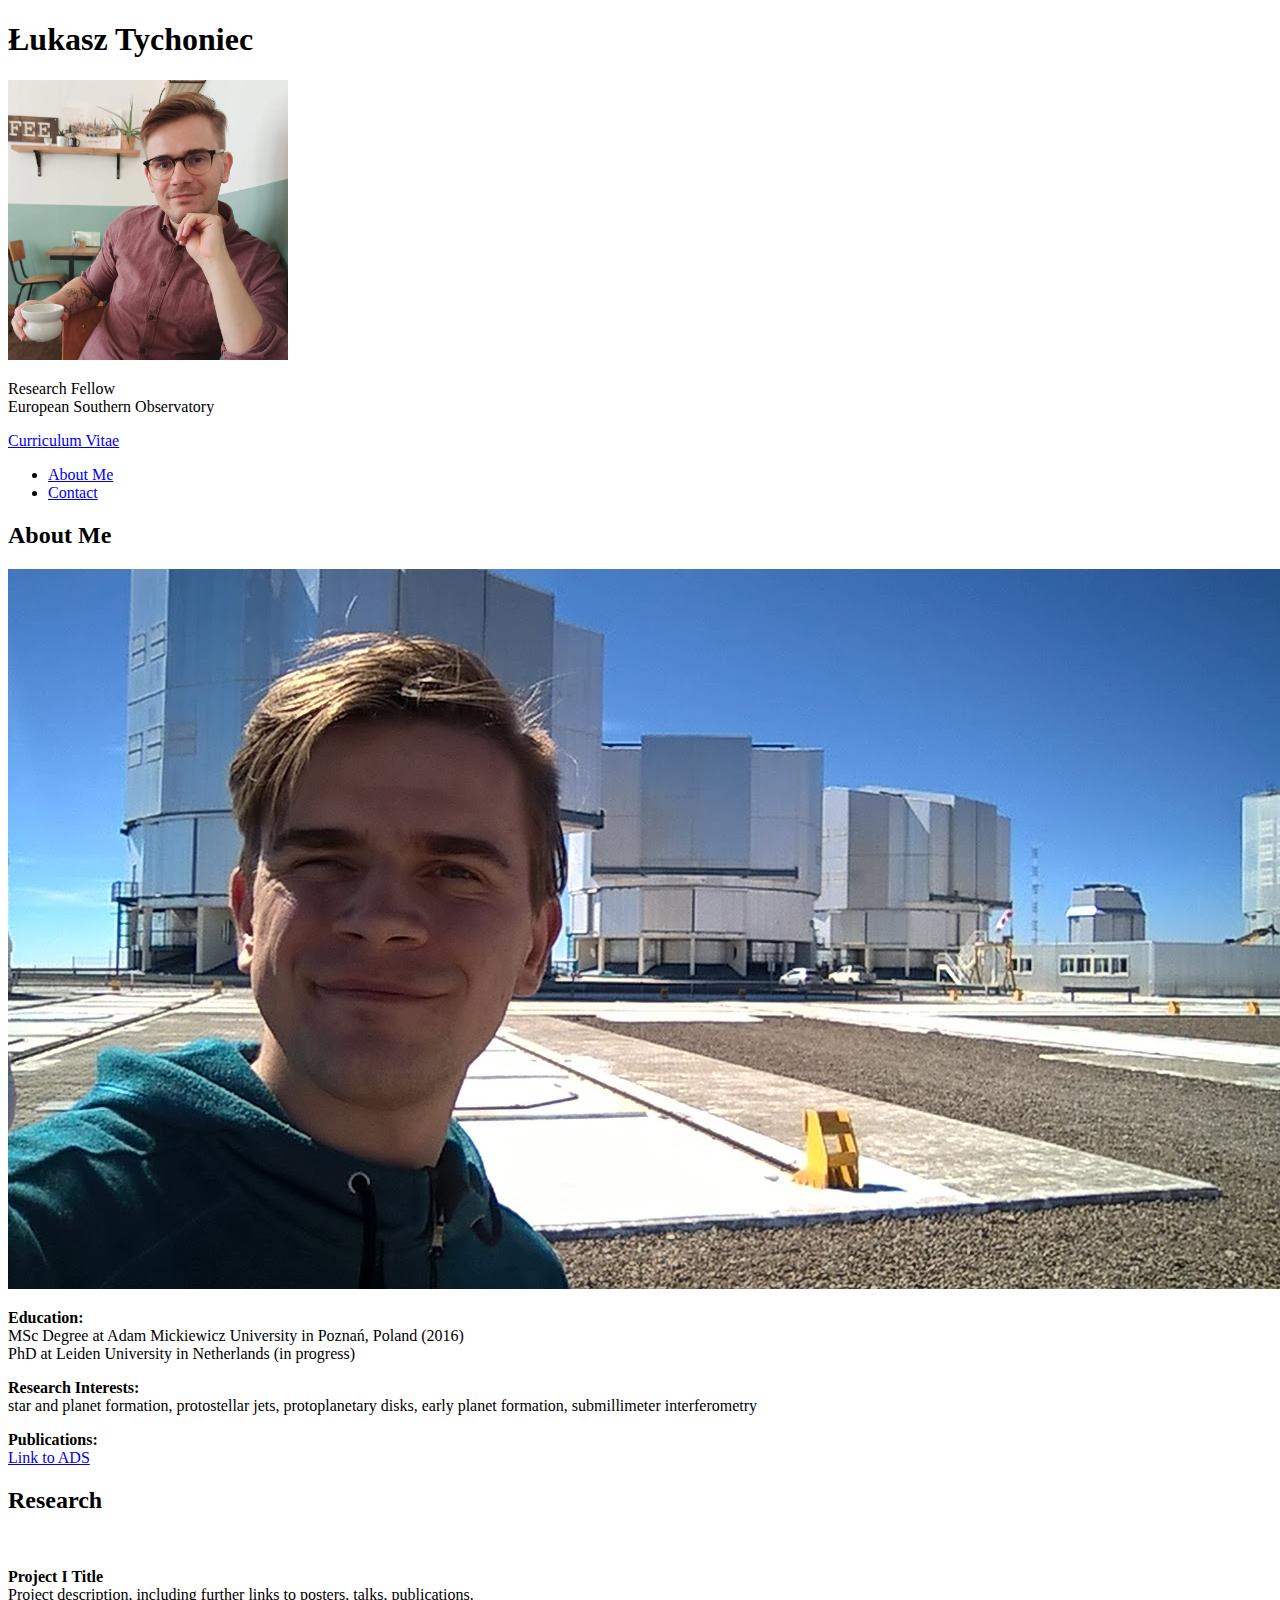
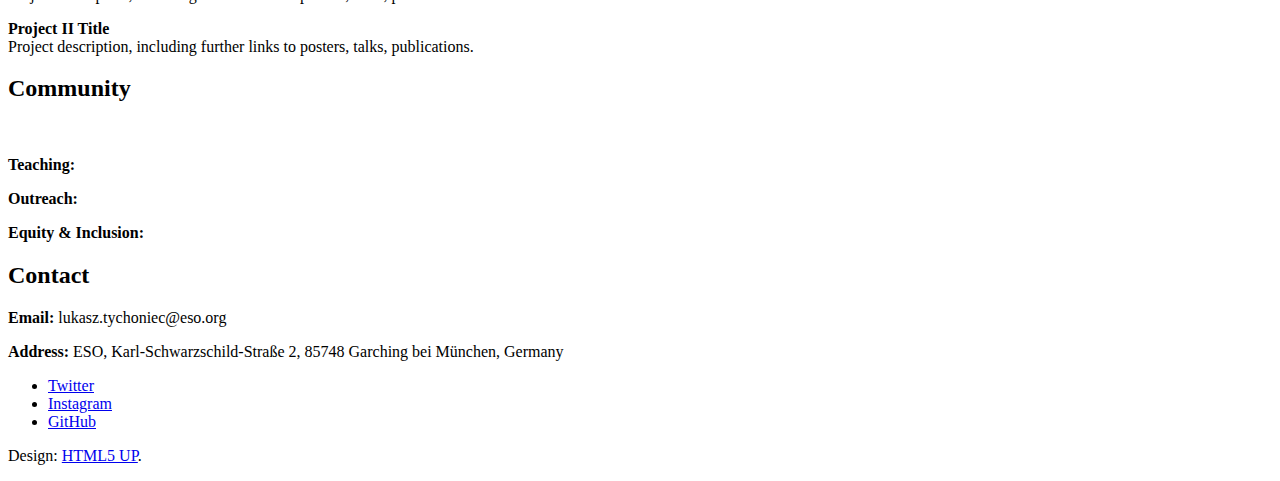
==== index.html @ c6b275c3 "Update index.html" ====
<!DOCTYPE HTML>
<!--
	Dimension by HTML5 UP
	html5up.net | @ajlkn
	Free for personal and commercial use under the CCA 3.0 license (html5up.net/license)
-->
<html>
	<!-- 	This is the "Head" of the HTML document.
		It contains information that isn't displayed on the actual page, but is useful
		for the web browser when loading the page	
	-->
	<head>
		<!-- This is the title of the page. It is the text that appears inside this pages tab in your web browser -->
		<title>Lukasz Tychoniec</title>
		<meta charset="utf-8" />
		<meta name="viewport" content="width=device-width, initial-scale=1, user-scalable=no" />
		<!-- 	This links to this page's CSS, which is contained in the folder assets/css and the file main.css.
			 If you want to edit the styling of this page, you should edit the file assets/css/main.css
			 If you have a new CSS file you'd like to add with custom styling, you should link to it here using:
			 <link rel="stylesheet" href="assets/css/my-new-css-file.css"/> 
		-->
		<link rel="stylesheet" href="assets/css/main.css" />
		<!-- 	In the case that the user's browser does not support JavaScript (unlikely, but possible), the page
			will load a separate set of CSS stylings from the file assets/css/noscript.css
			Any HTML contained inside <noscript></noscript> tags will be loaded in the event that JavaScript is not
			available. 
		-->
		<noscript><link rel="stylesheet" href="assets/css/noscript.css" /></noscript>
	</head>
	<!-- The body is the location where your site's content will go -->
	<body class="is-preload">

			<!-- This "div" wraps around all of our content and just changes how things are layed out -->
			<div id="wrapper">

					<!-- This is where the content that appears on page load exists -->
					<header id="header">
						<!-- This is the main content of the front page -->
						<div class="content">
							<div class="inner">
								<!-- Here is a heading where you can put your name -->
								<h1>
									Łukasz Tychoniec
								</h1>
								<!-- 	Here is an image where you can put a picture of you. 
									You can change the width and height attributes below to change how large
									your image is.

									Try adding "border-radius: 50%;" to the style attribute.
								-->
								<img src="images/photo2.jpeg" style="width:280px; height:280px; object-fit: cover;">
								<!-- 	Here is a paragraph where you can put your position and institution, or
									a short line about yourself.
								-->
								<p>
									Research Fellow <br> European Southern Observatory 
								</p>
								<!-- Here is a paragraph where you can put a link to your CV -->
								<p>
									<!-- Note you will want to change where this points to! -->
									<a href="cv_2020.pdf" target="_blank">Curriculum Vitae</a>
								</p>
							</div>
						</div>
						<!-- This is the navigation menu -->
						<nav>
							<!-- This element makes an "Unordered List" -->
							<ul>
								<!-- This is a "List Item" -->
								<li>
									<!-- 	Note that this links to #about, which will move the page to wherever
										the element with the id "about" exists.
									-->
									<a href="#about">About Me</a>
								</li>
								<!-- <li>
									<a href="#research">Research</a> 
								</li>
								<li>
									<a href="#community">Community</a>
								</li> -->
								<li>
									<a href="#contact">Contact</a>
								</li>
								<!-- 	You can add another button to your navigation menu by adding
									another List Item with a link inside of it.
								-->
								<!-- <li>
									<a href="images/Astronomy.jpg">My CV</a>
								</li> -->
							</ul>
						</nav>
					</header>

					<!-- These are the "cards" that appear when you click the buttons on the main page -->
					<div id="main">
						<!-- 	Here is the "About Me" card. Note it has the id "about", which the previous 
							button links to.
						-->
						<article id="about">
							<h2 class="major">About Me</h2>
							<!-- Here is an image that you can customize for this page -->
							<span class="image main">
								<img src="images/lukasz_2.jpg" alt=""/>
							</span>
							<!-- Here are three paragraphs where you can fill out information about yourself -->
							<p>
								<!-- Items contained in <b> tags are bolded! -->
								<b>Education:</b> <br>
								MSc Degree at Adam Mickiewicz University in Poznań, Poland (2016) <br>
								PhD at Leiden University in Netherlands (in progress)
								
								
							</p>
							<p>
								<b>Research Interests:  </b> <br> star and planet formation, protostellar jets, protoplanetary 
								disks, early planet formation, submillimeter interferometry
							</p>
							<p>
								<b>Publications:</b> <br>
								<a href="https://ui.adsabs.harvard.edu/search/q=author%3A%22Tychoniec%22&sort=date%20desc%2C%20bibcode%20desc&p_=0"> Link to ADS</a>
							</p>
						</article>

						<!-- Here is the "Research" card. -->
						<article id="research">
							<h2 class="major">Research</h2>
							<span class="image main">
								<img src="images/pic02.jpg" alt=""/>
							</span>
							<p>
								<!-- 	A <br> tag puts in a break so that the text that follows it displays on
									the next line.
								-->
								<b>Project I Title</b><br>Project description, including further links to posters, talks, publications.
							</p>
							<p>
								<b>Project II Title</b><br>Project description, including further links to posters, talks, publications.
							</p>
						</article>

						<!-- Here is the "Community" card. -->
						<article id="community">
							<h2 class="major">Community</h2>
							<span class="image main">
								<img src="images/pic03.jpg" alt=""/>
							</span>
							<p>
								<b>Teaching:</b>
							</p>
							<p>
								<b>Outreach:</b>
							</p>
							<p>
								<b>Equity & Inclusion:</b>
							</p>
						</article>

						<!-- Here is a the "Contact" card. -->
						<article id="contact">
							<h2 class="major">Contact</h2>
							<p> 
								<b>Email: </b>  lukasz.tychoniec@eso.org
							</p>
							<p> 
								<b>Address: </b> ESO, Karl-Schwarzschild-Straße 2, 85748 Garching bei München, Germany
							</p>

							<!-- 	Here are the fancy icons that link to your social media.
								These icons are rendered using Font Awesome fonts, and you can find more icons
								here: https://fontawesome.com/icons
							-->
							<ul class="icons">
								<!-- The Twitter icon -->
								<li>
									<!-- 	Note that you need to change the link to point to your page.
										Replace "#" with your Twitter profile page.
									-->
									<a href="https://twitter.com/ltychoniec" class="icon fa-twitter">
										<span class="label">Twitter</span>
									</a>
								</li>
								<!-- The Facebook icon -->
								<!-- <li>
									<a href="#" class="icon fa-facebook">
										<span class="label">Facebook</span>
									</a>
								</li> -->
								<!-- The Instagram icon -->
								<li>
									<a href="https://www.instagram.com/kellerman25/" class="icon fa-instagram">
										<span class="label">Instagram</span>
									</a>
								</li>
								<!-- The GitHub icon -->
								<li>
									<a href="https://github.com/lukasztychoniec" class="icon fa-github">
										<span class="label">GitHub</span>
									</a>
								</li>
								<!-- 	We can add a new icon by searching on the Font Awesome website
									for the correct class name and inserting it as a new list item.

									We found "envelope" here: https://fontawesome.com/icons/envelope
								-->
								<!-- <li>
									<a href="#" class="icon fa-envelope">
										<span class="label">Email</span>
									</a>
								</li> -->
							</ul>
						</article>
					</div>

					<!-- This is the footer that appears at the bottom of the page -->
					<footer id="footer">
						<!-- 	You can change "Untitled" to your name to show everyone that
							this is your work.
						-->
						<p class="copyright"> Design: <a href="https://html5up.net">HTML5 UP</a>.</p>
					</footer>

			</div>

			<!--	This is the background image of the site.
				All configuration of the background is done with CSS.
				Look in the file assets/css/main.css and search for "#bg" to
				see how this element is styled. Look for comments pointing 
				to where you can set a new background image.
			-->
			<div id="bg"></div>

			<!-- Scripts -->
			<script src="assets/js/jquery.min.js"></script>
			<script src="assets/js/browser.min.js"></script>
			<script src="assets/js/breakpoints.min.js"></script>
			<script src="assets/js/util.js"></script>
			<script src="assets/js/main.js"></script>

	</body>
</html>
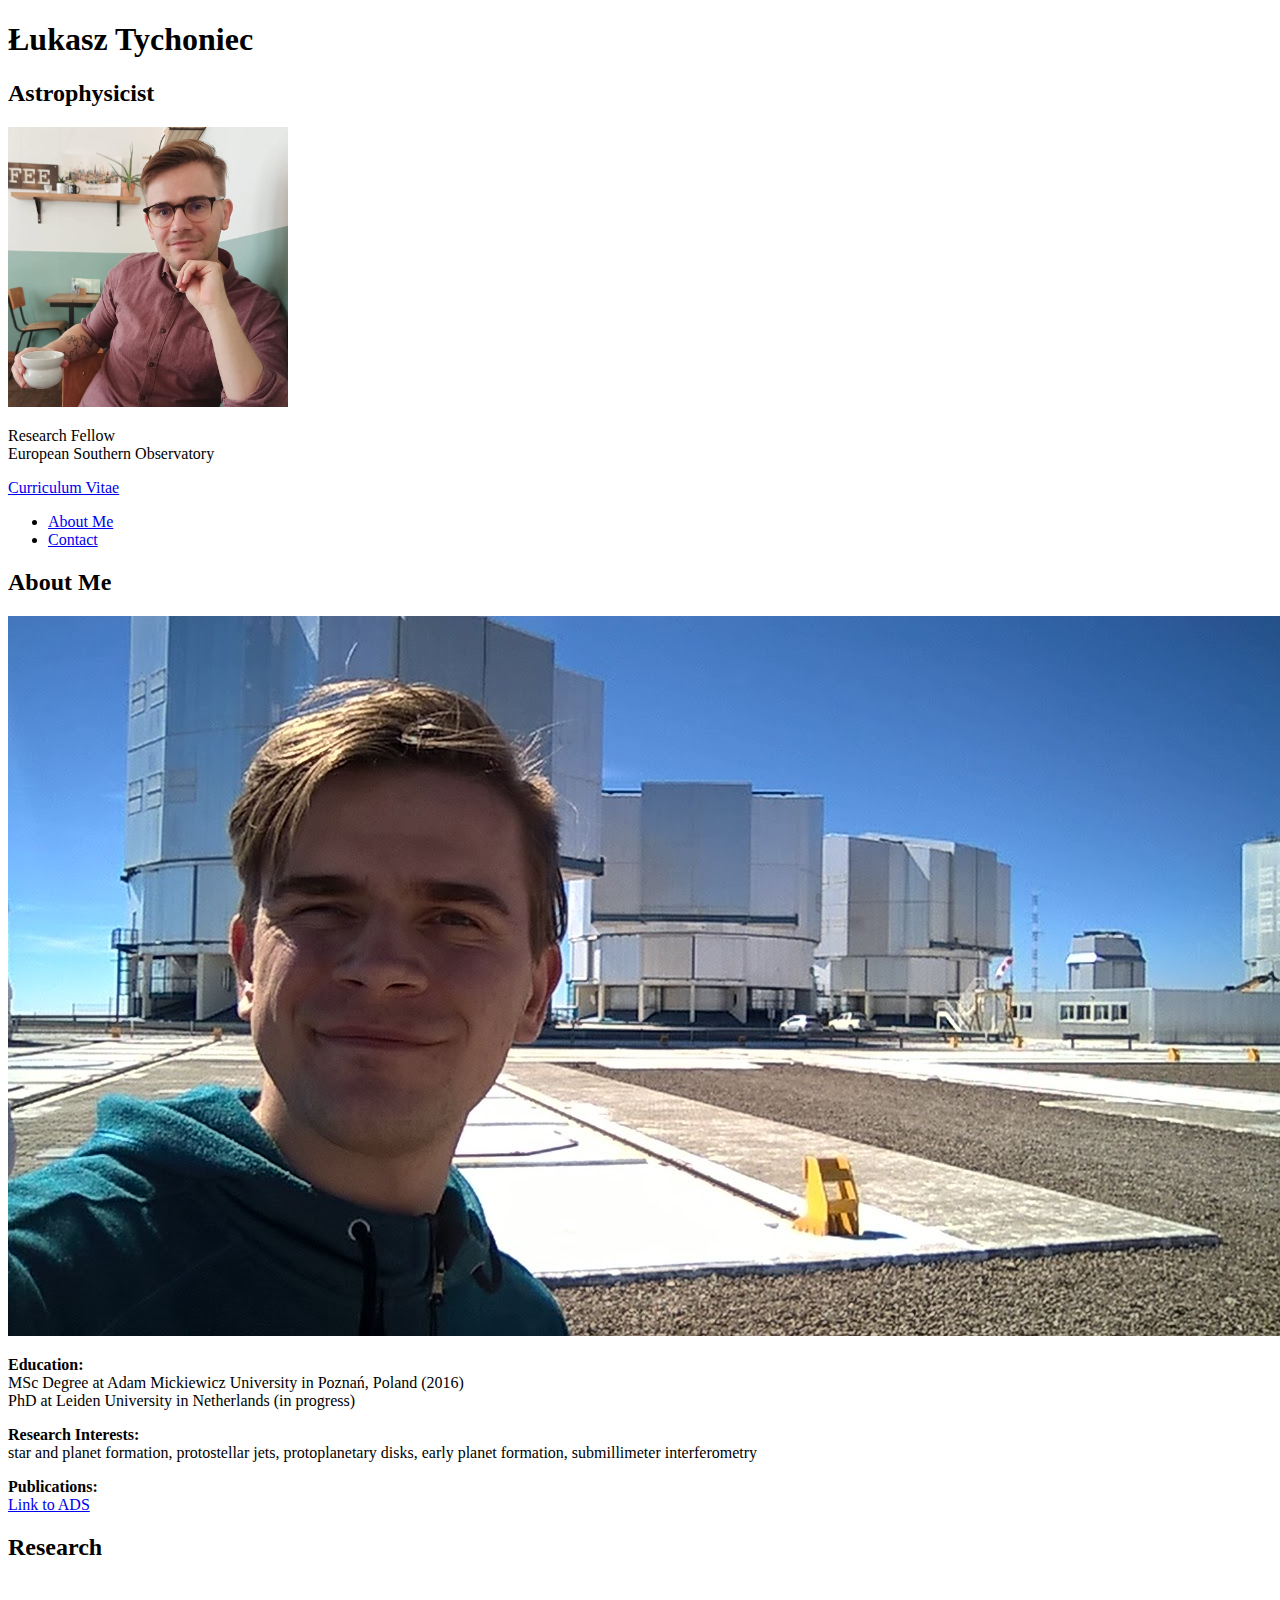
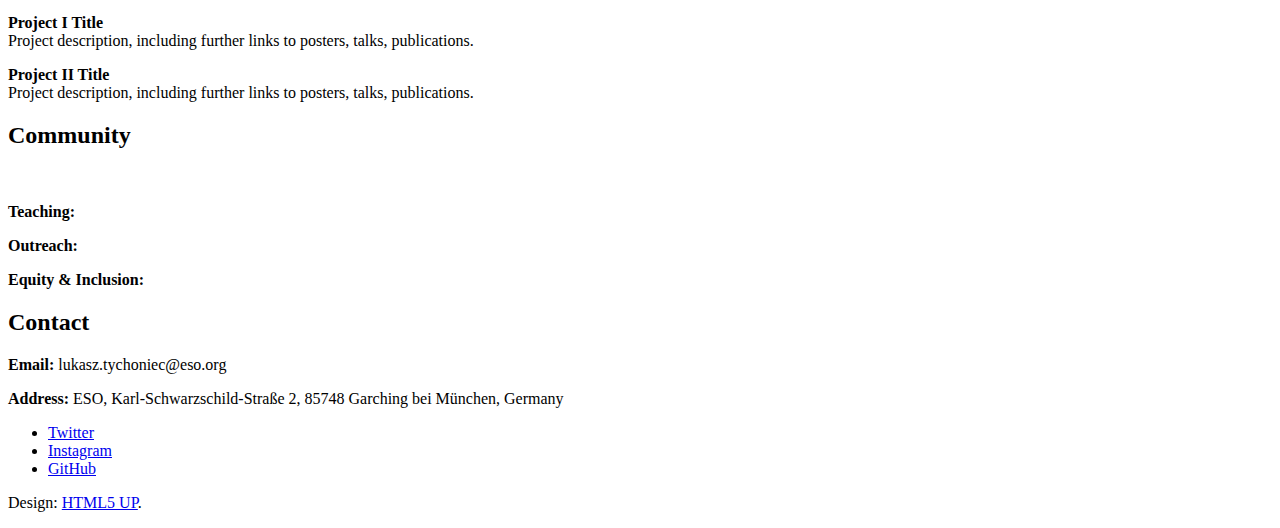
==== commit a7891a57: "Update index.html" ====
--- a/index.html
+++ b/index.html
@@ -48,6 +48,9 @@
 
 									Try adding "border-radius: 50%;" to the style attribute.
 								-->
+								<h2> Astrophysicist
+								</h2>
+								
 								<img src="images/photo2.jpeg" style="width:280px; height:280px; object-fit: cover;">
 								<!-- 	Here is a paragraph where you can put your position and institution, or
 									a short line about yourself.
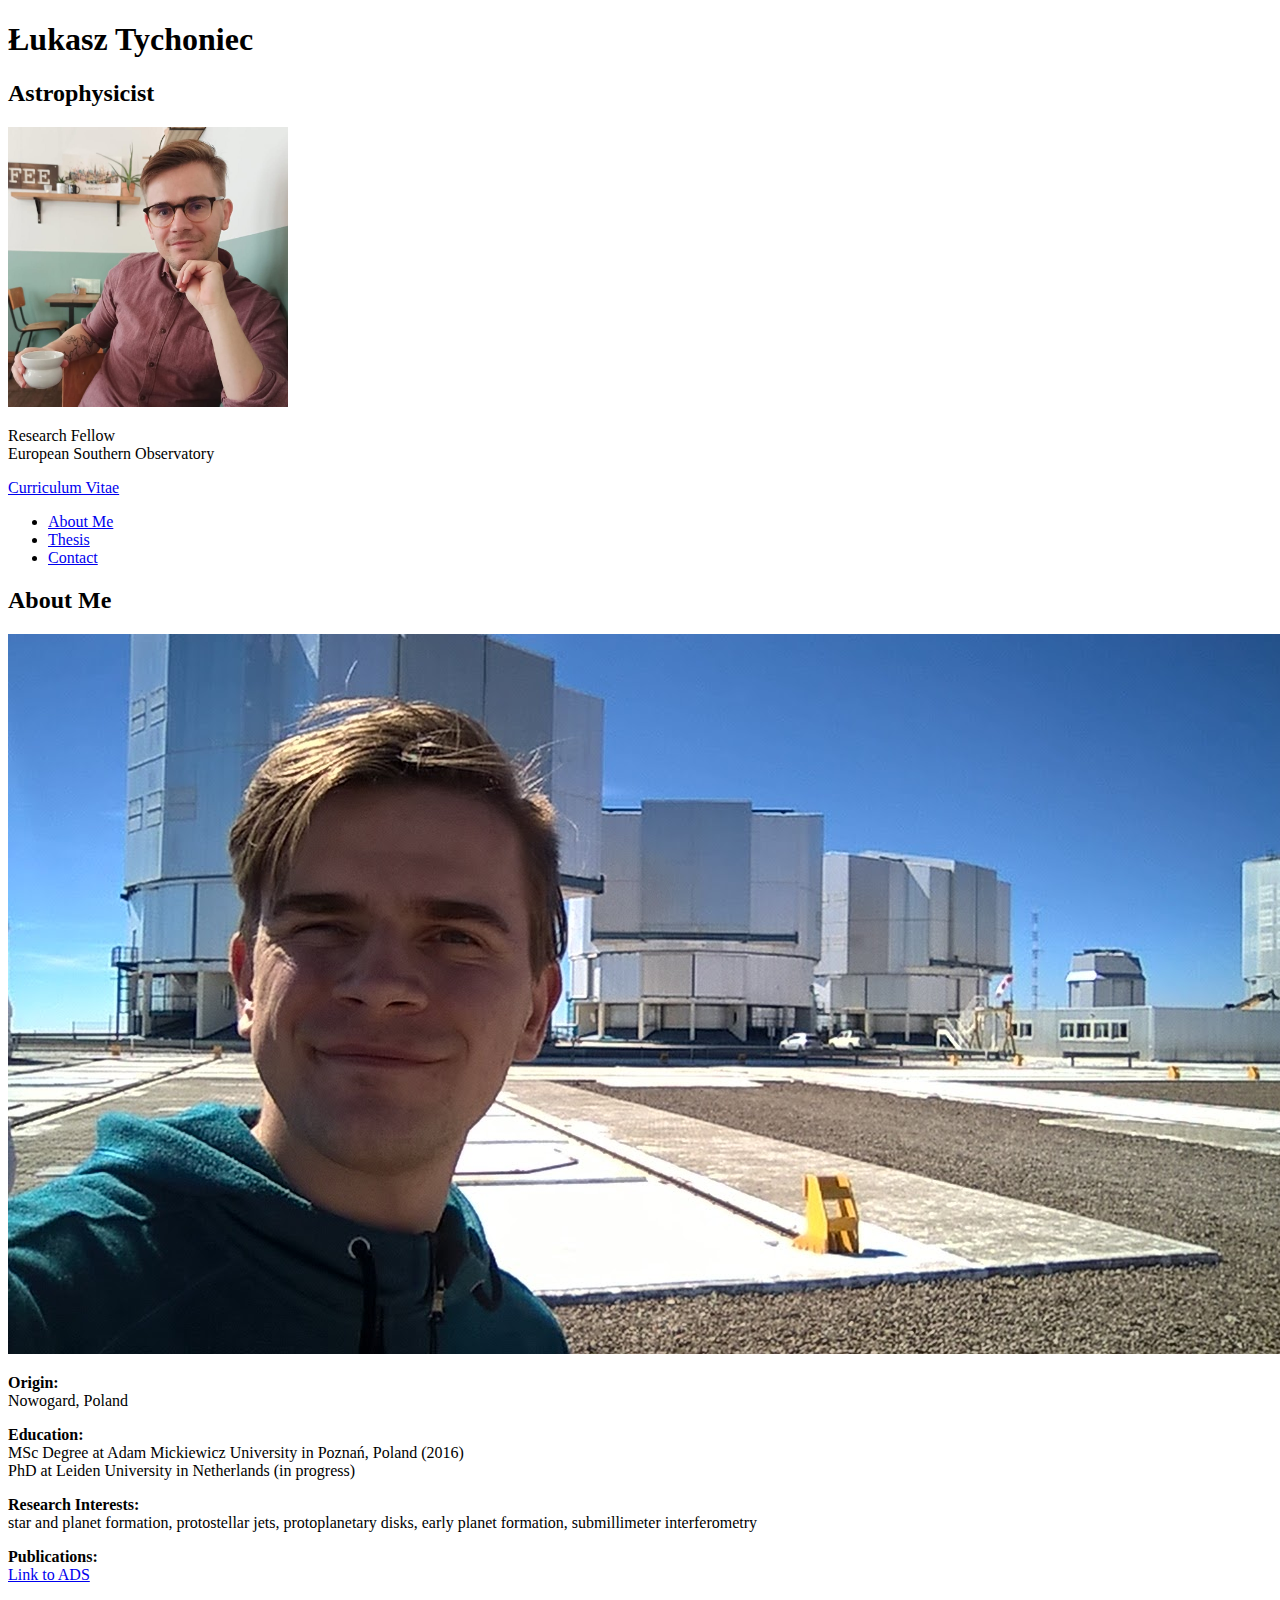
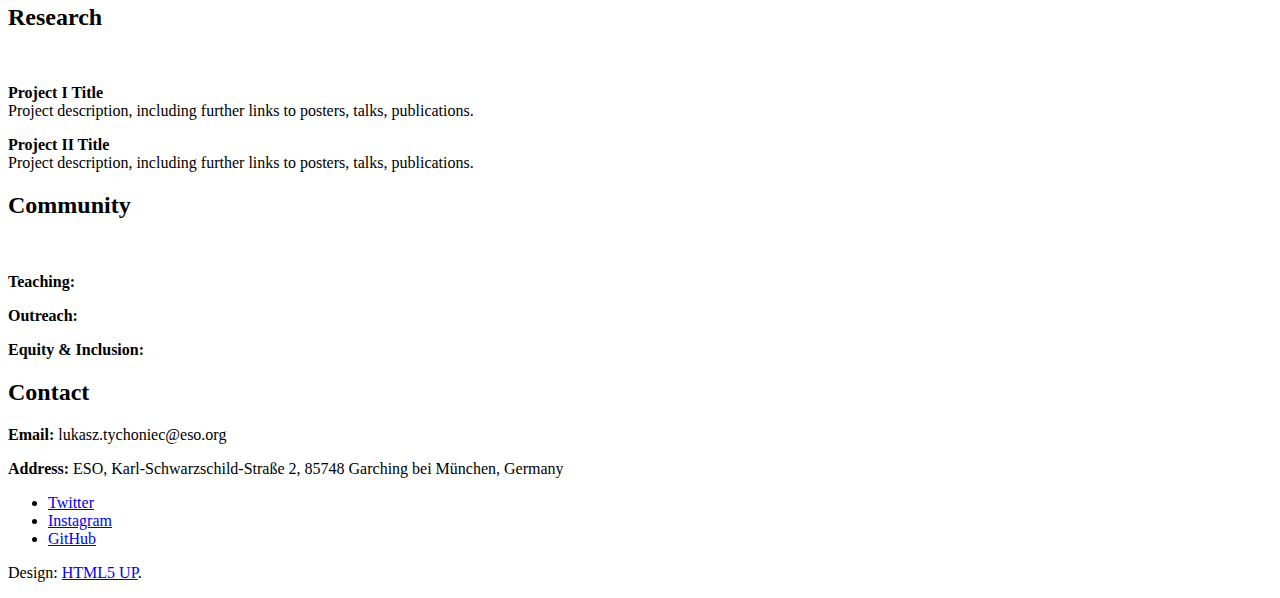
==== commit 97d50d53: "Update index.html" ====
--- a/index.html
+++ b/index.html
@@ -76,6 +76,12 @@
 									-->
 									<a href="#about">About Me</a>
 								</li>
+								<li>
+									<!-- 	Note that this links to #about, which will move the page to wherever
+										the element with the id "about" exists.
+									-->
+									<a href="#thesis">Thesis</a>
+								</li>
 								<!-- <li>
 									<a href="#research">Research</a> 
 								</li>
@@ -109,10 +115,14 @@
 							<!-- Here are three paragraphs where you can fill out information about yourself -->
 							<p>
 								<!-- Items contained in <b> tags are bolded! -->
+								<b>Origin:</b> <br>
+								Nowogard, Poland <br>
+							</p>
+							<p>
 								<b>Education:</b> <br>
 								MSc Degree at Adam Mickiewicz University in Poznań, Poland (2016) <br>
 								PhD at Leiden University in Netherlands (in progress)
-								
+							</p>
 								
 							</p>
 							<p>
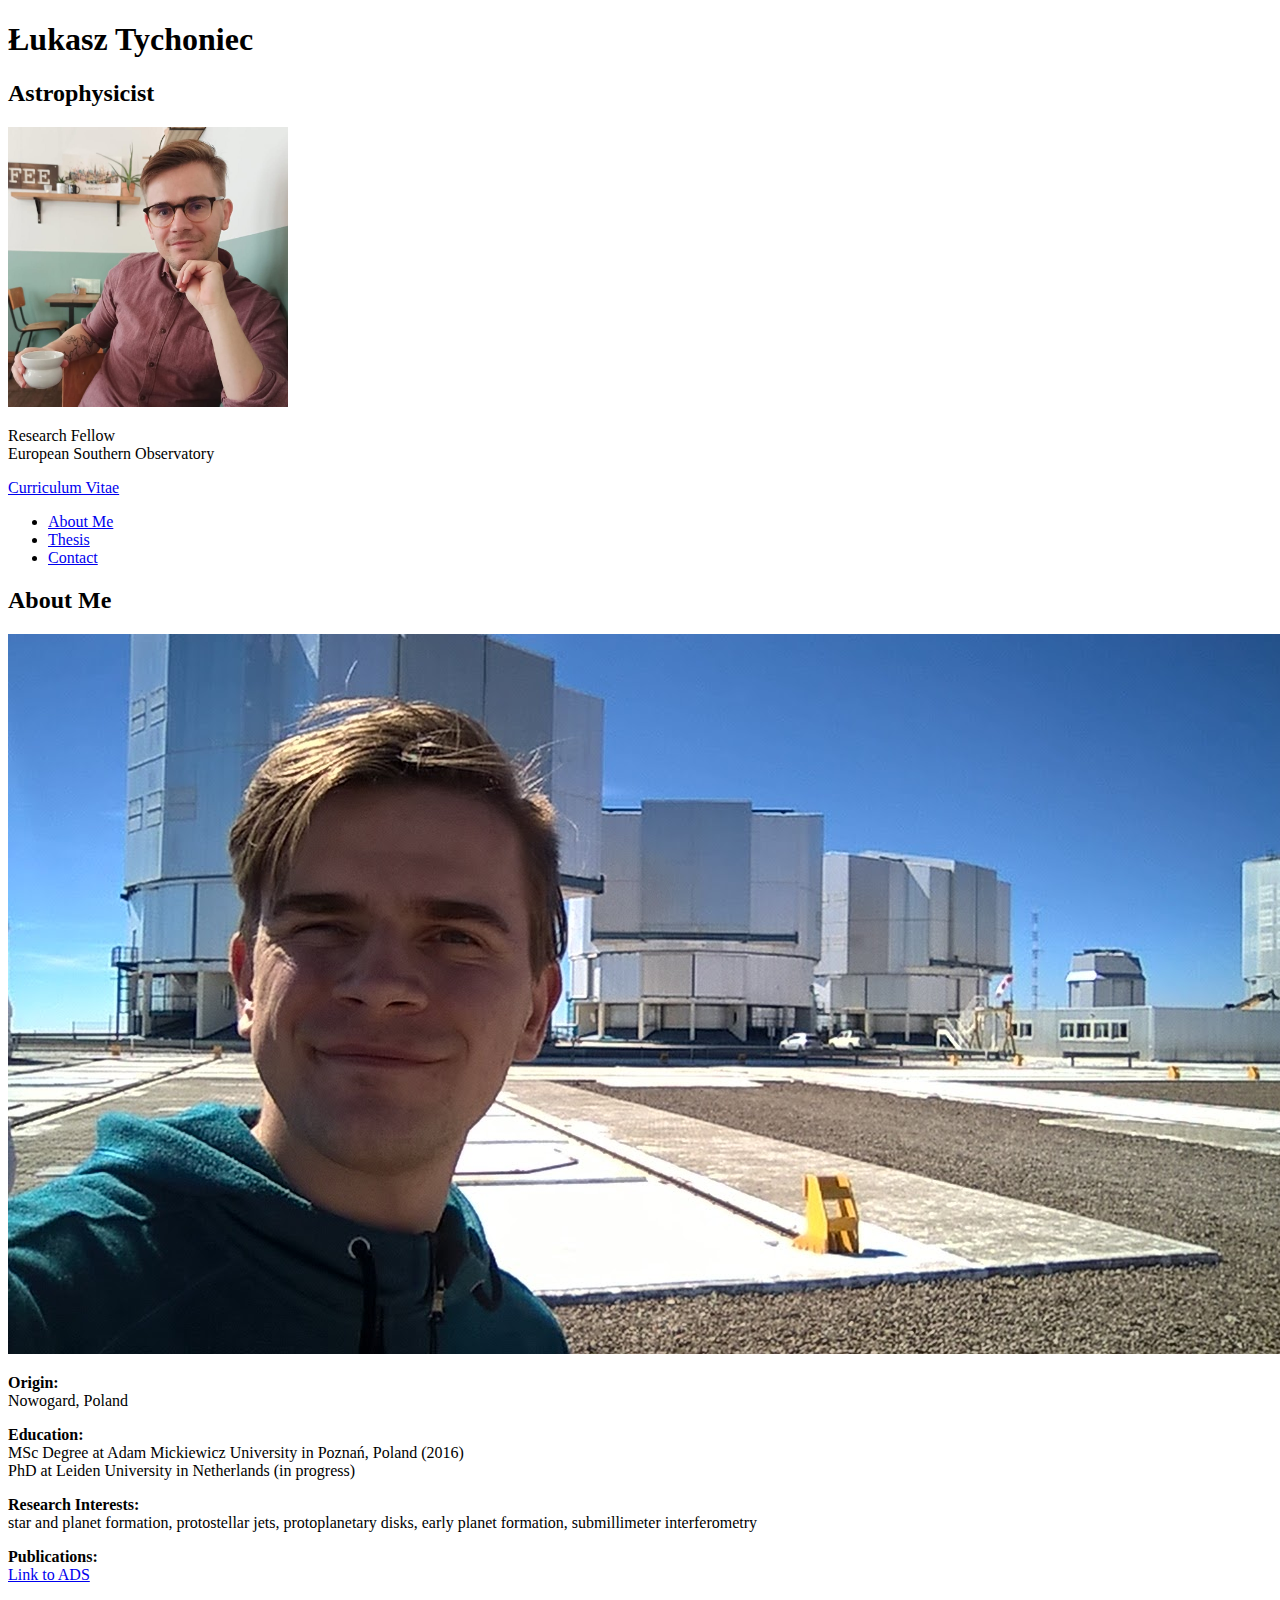
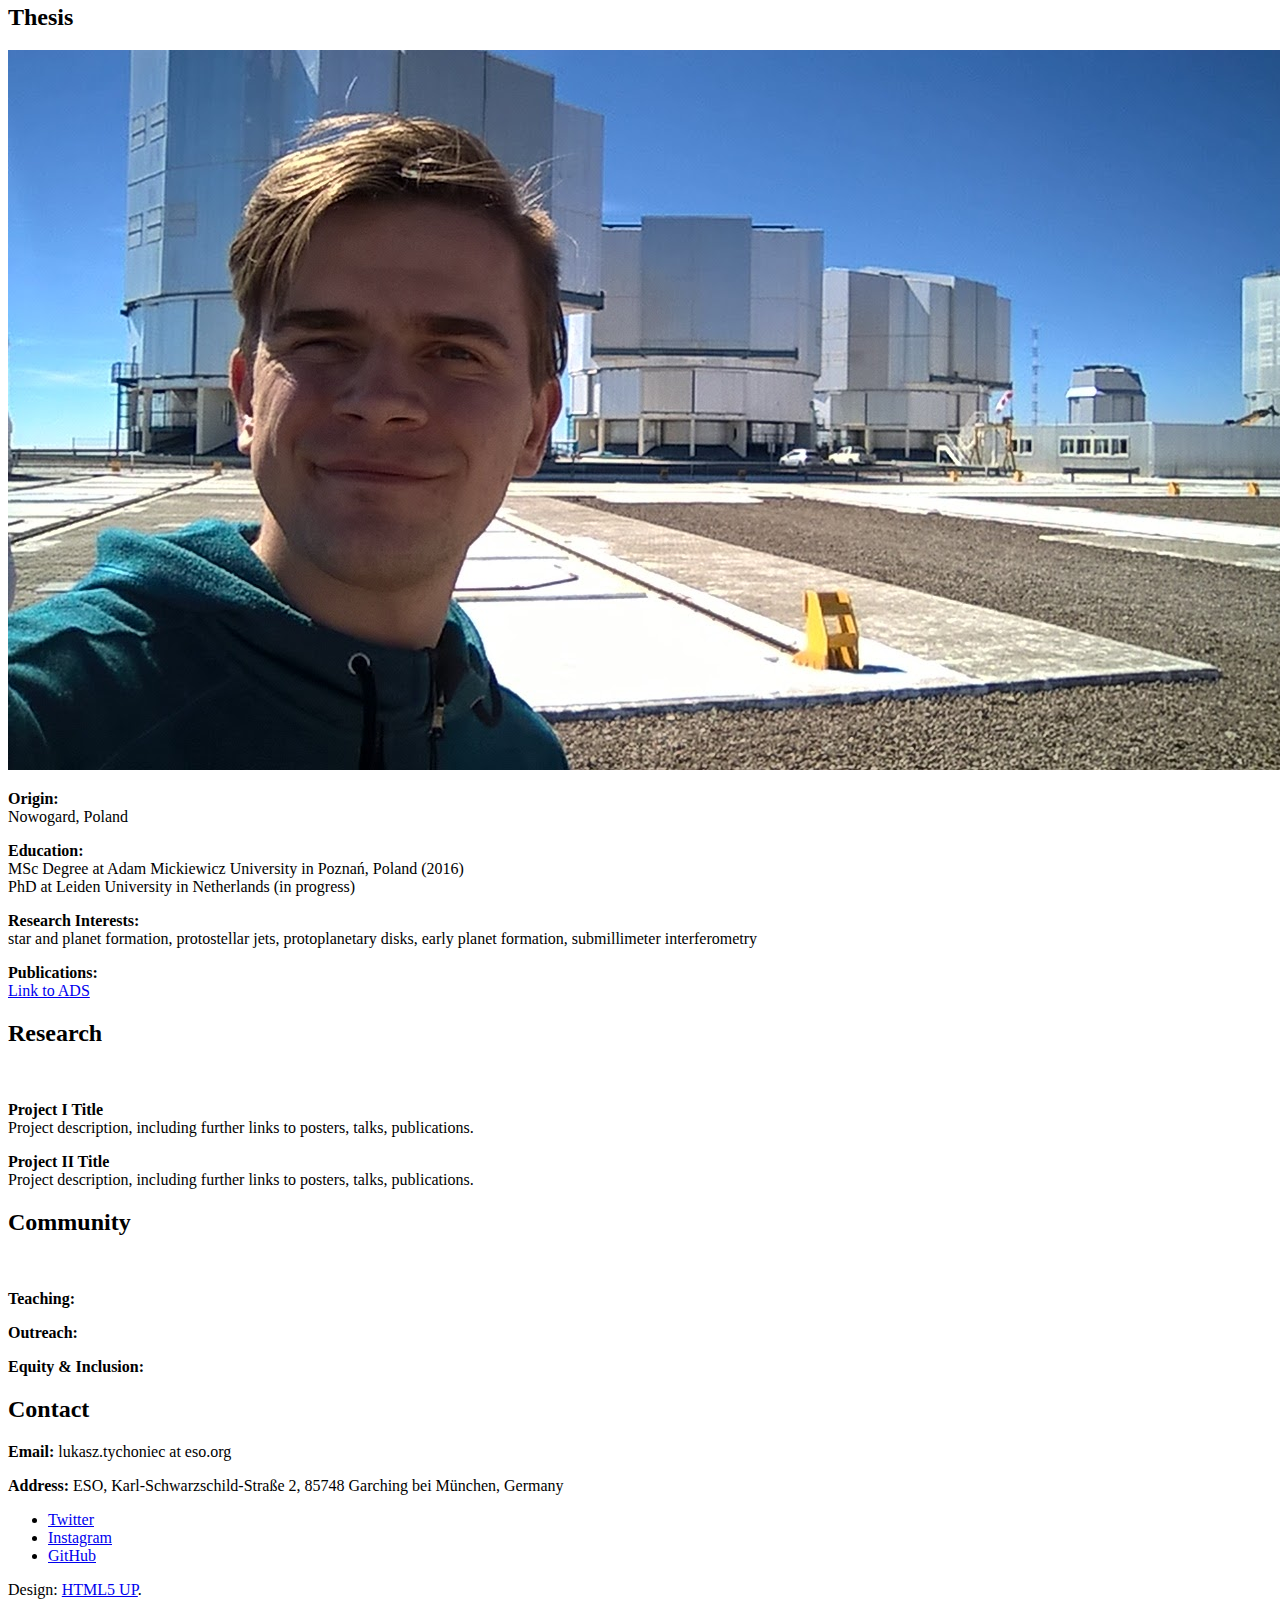
==== commit 900c62f1: "Update index.html" ====
--- a/index.html
+++ b/index.html
@@ -134,7 +134,36 @@
 								<a href="https://ui.adsabs.harvard.edu/search/q=author%3A%22Tychoniec%22&sort=date%20desc%2C%20bibcode%20desc&p_=0"> Link to ADS</a>
 							</p>
 						</article>
-
+				
+						<article id="thesis">
+							<h2 class="major">Thesis</h2>
+							<!-- Here is an image that you can customize for this page -->
+							<span class="image main">
+								<img src="images/lukasz_2.jpg" alt=""/>
+							</span>
+							<!-- Here are three paragraphs where you can fill out information about yourself -->
+							<p>
+								<!-- Items contained in <b> tags are bolded! -->
+								<b>Origin:</b> <br>
+								Nowogard, Poland <br>
+							</p>
+							<p>
+								<b>Education:</b> <br>
+								MSc Degree at Adam Mickiewicz University in Poznań, Poland (2016) <br>
+								PhD at Leiden University in Netherlands (in progress)
+							</p>
+								
+							</p>
+							<p>
+								<b>Research Interests:  </b> <br> star and planet formation, protostellar jets, protoplanetary 
+								disks, early planet formation, submillimeter interferometry
+							</p>
+							<p>
+								<b>Publications:</b> <br>
+								<a href="https://ui.adsabs.harvard.edu/search/q=author%3A%22Tychoniec%22&sort=date%20desc%2C%20bibcode%20desc&p_=0"> Link to ADS</a>
+							</p>
+						</article>
+				
 						<!-- Here is the "Research" card. -->
 						<article id="research">
 							<h2 class="major">Research</h2>
@@ -173,7 +202,7 @@
 						<article id="contact">
 							<h2 class="major">Contact</h2>
 							<p> 
-								<b>Email: </b>  lukasz.tychoniec@eso.org
+								<b>Email: </b>  lukasz.tychoniec at eso.org
 							</p>
 							<p> 
 								<b>Address: </b> ESO, Karl-Schwarzschild-Straße 2, 85748 Garching bei München, Germany
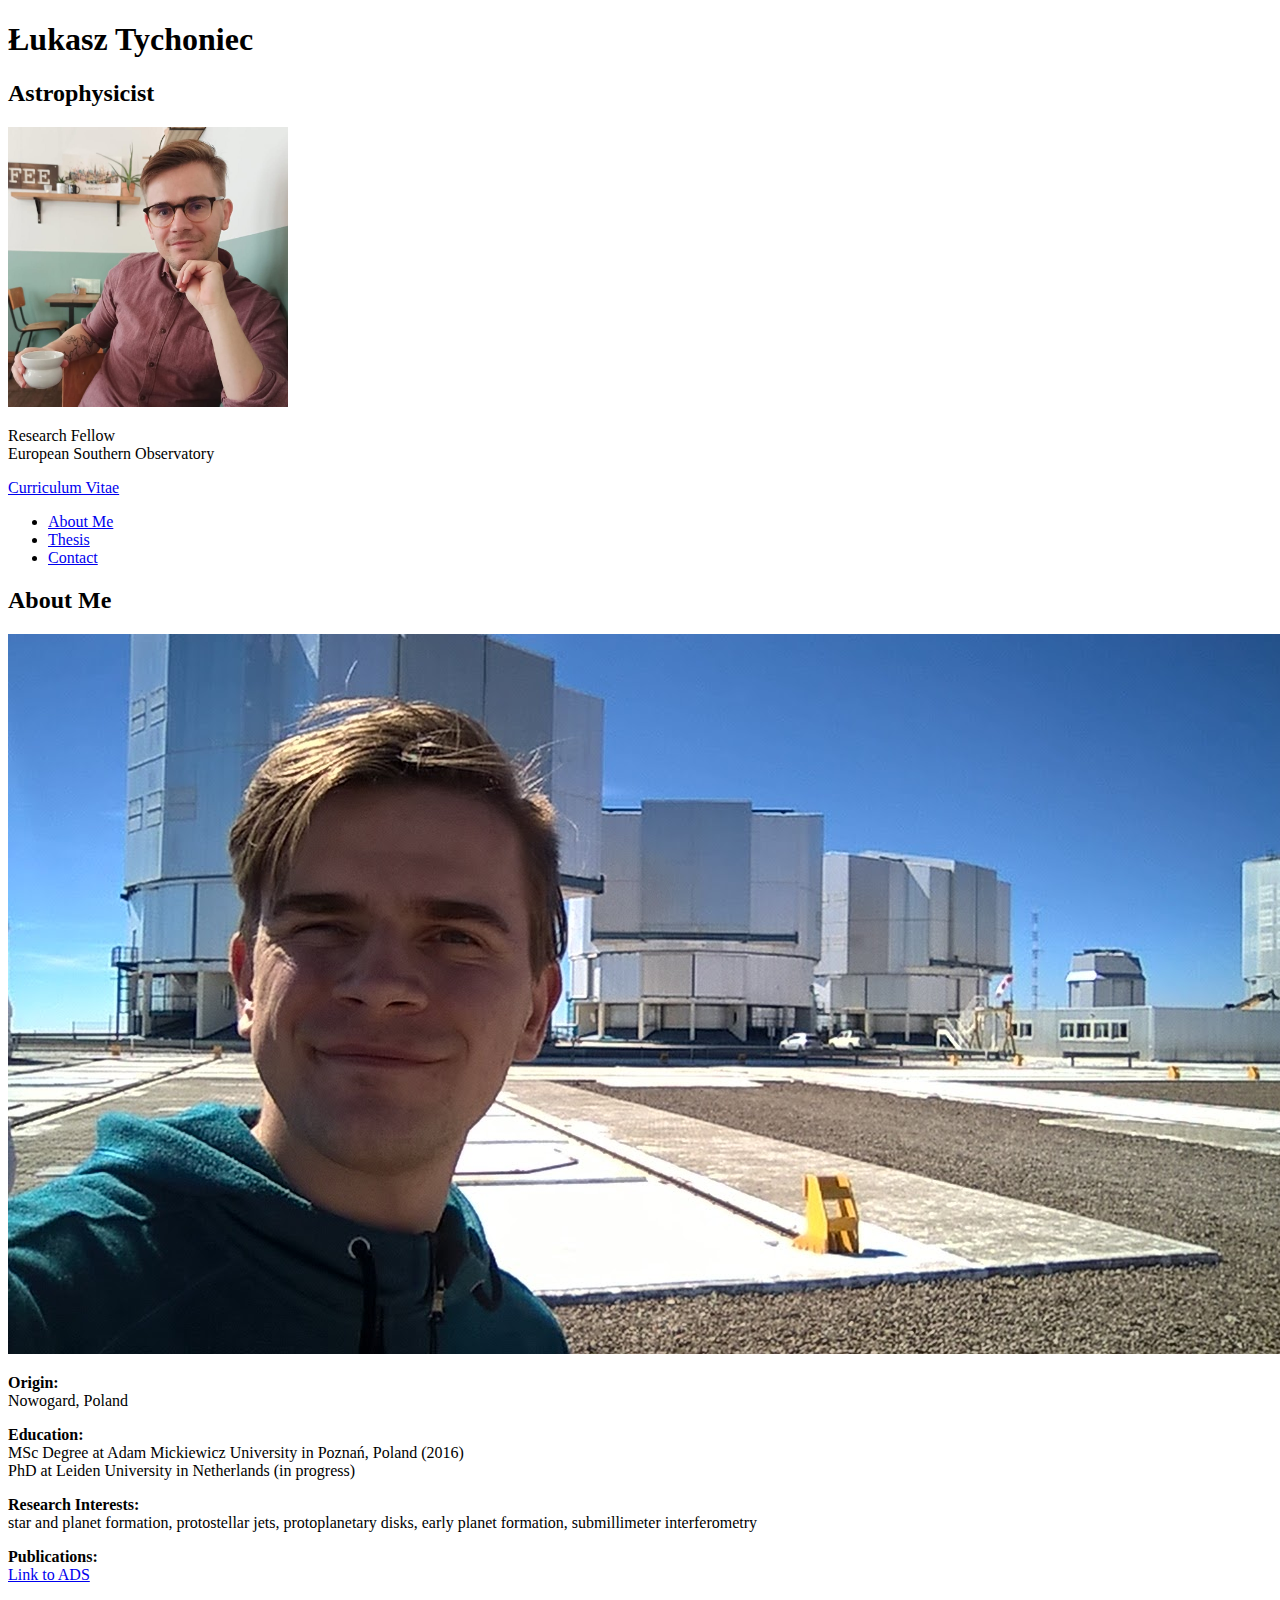
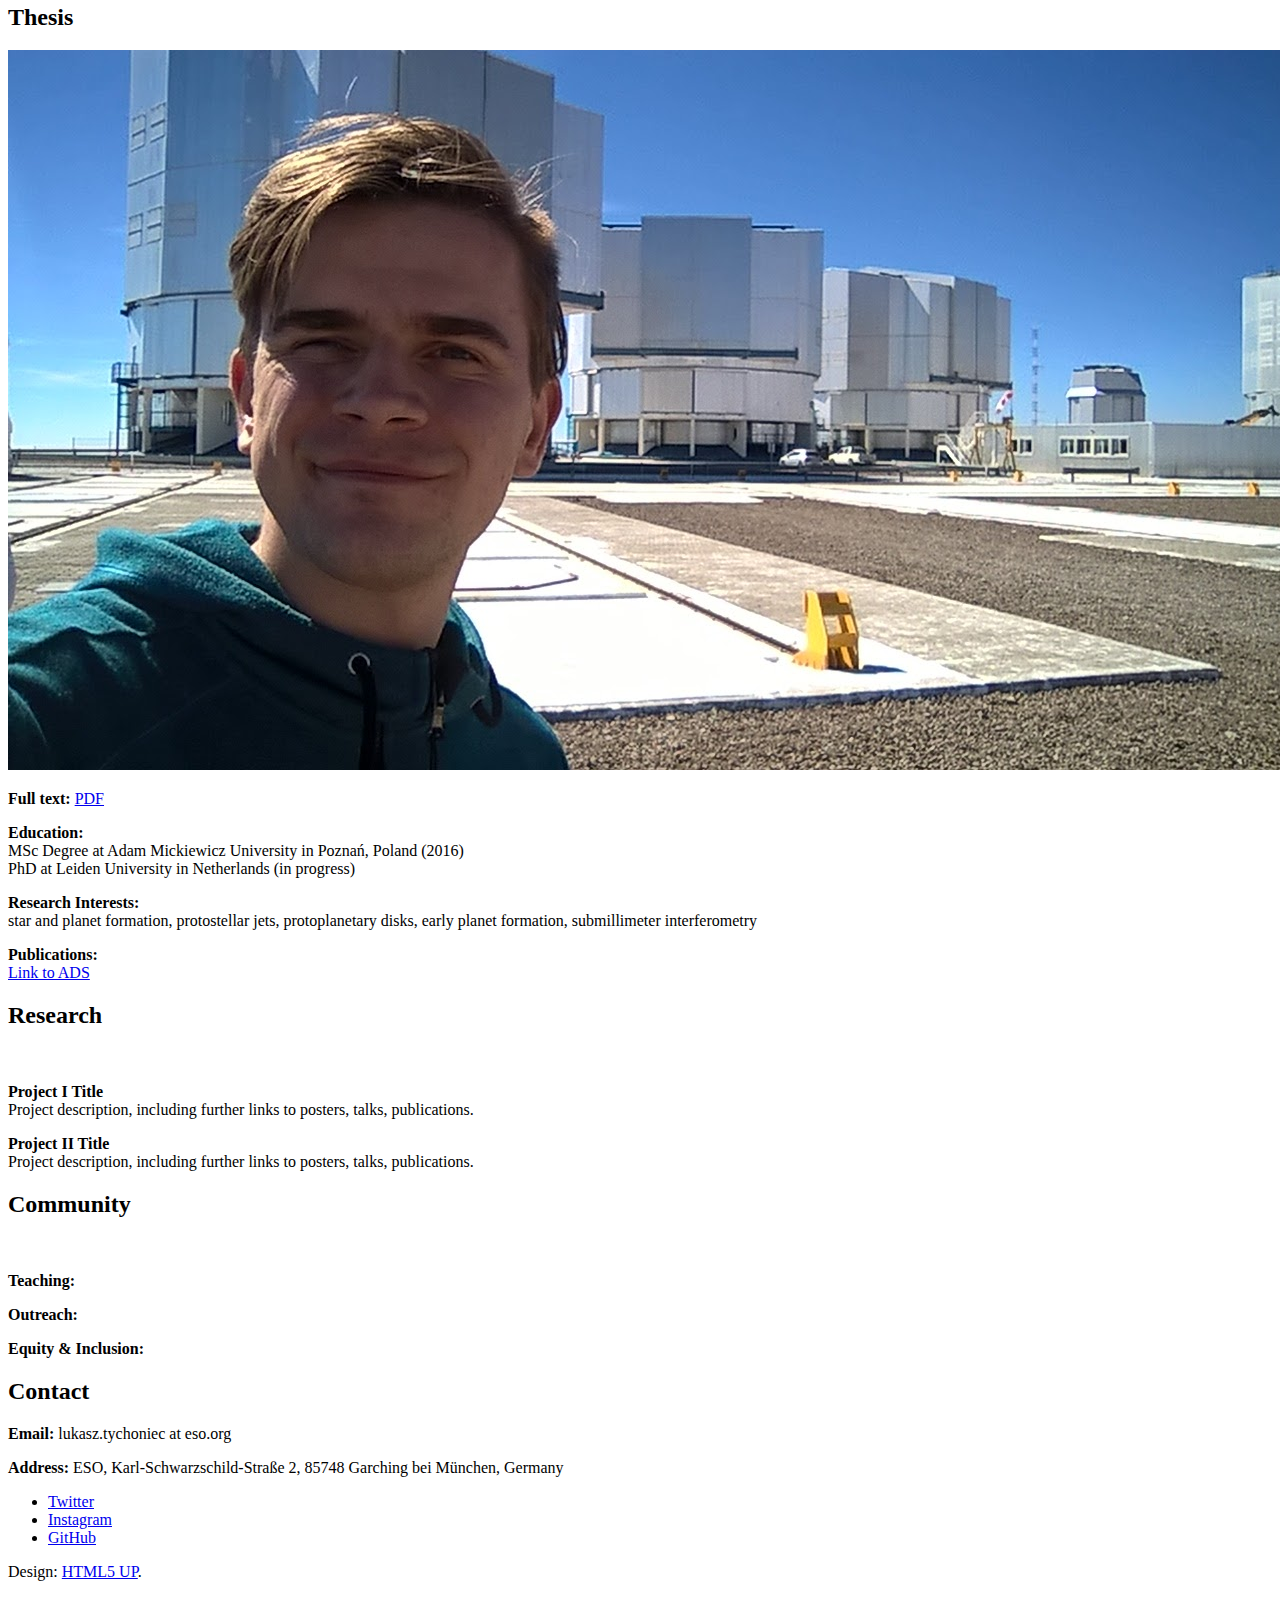
==== commit 4aefe909: "Update index.html" ====
--- a/index.html
+++ b/index.html
@@ -144,8 +144,8 @@
 							<!-- Here are three paragraphs where you can fill out information about yourself -->
 							<p>
 								<!-- Items contained in <b> tags are bolded! -->
-								<b>Origin:</b> <br>
-								Nowogard, Poland <br>
+								<b>Full text:</b> <a href="files/thesis.pdf"> PDF</a> <br>
+								
 							</p>
 							<p>
 								<b>Education:</b> <br>
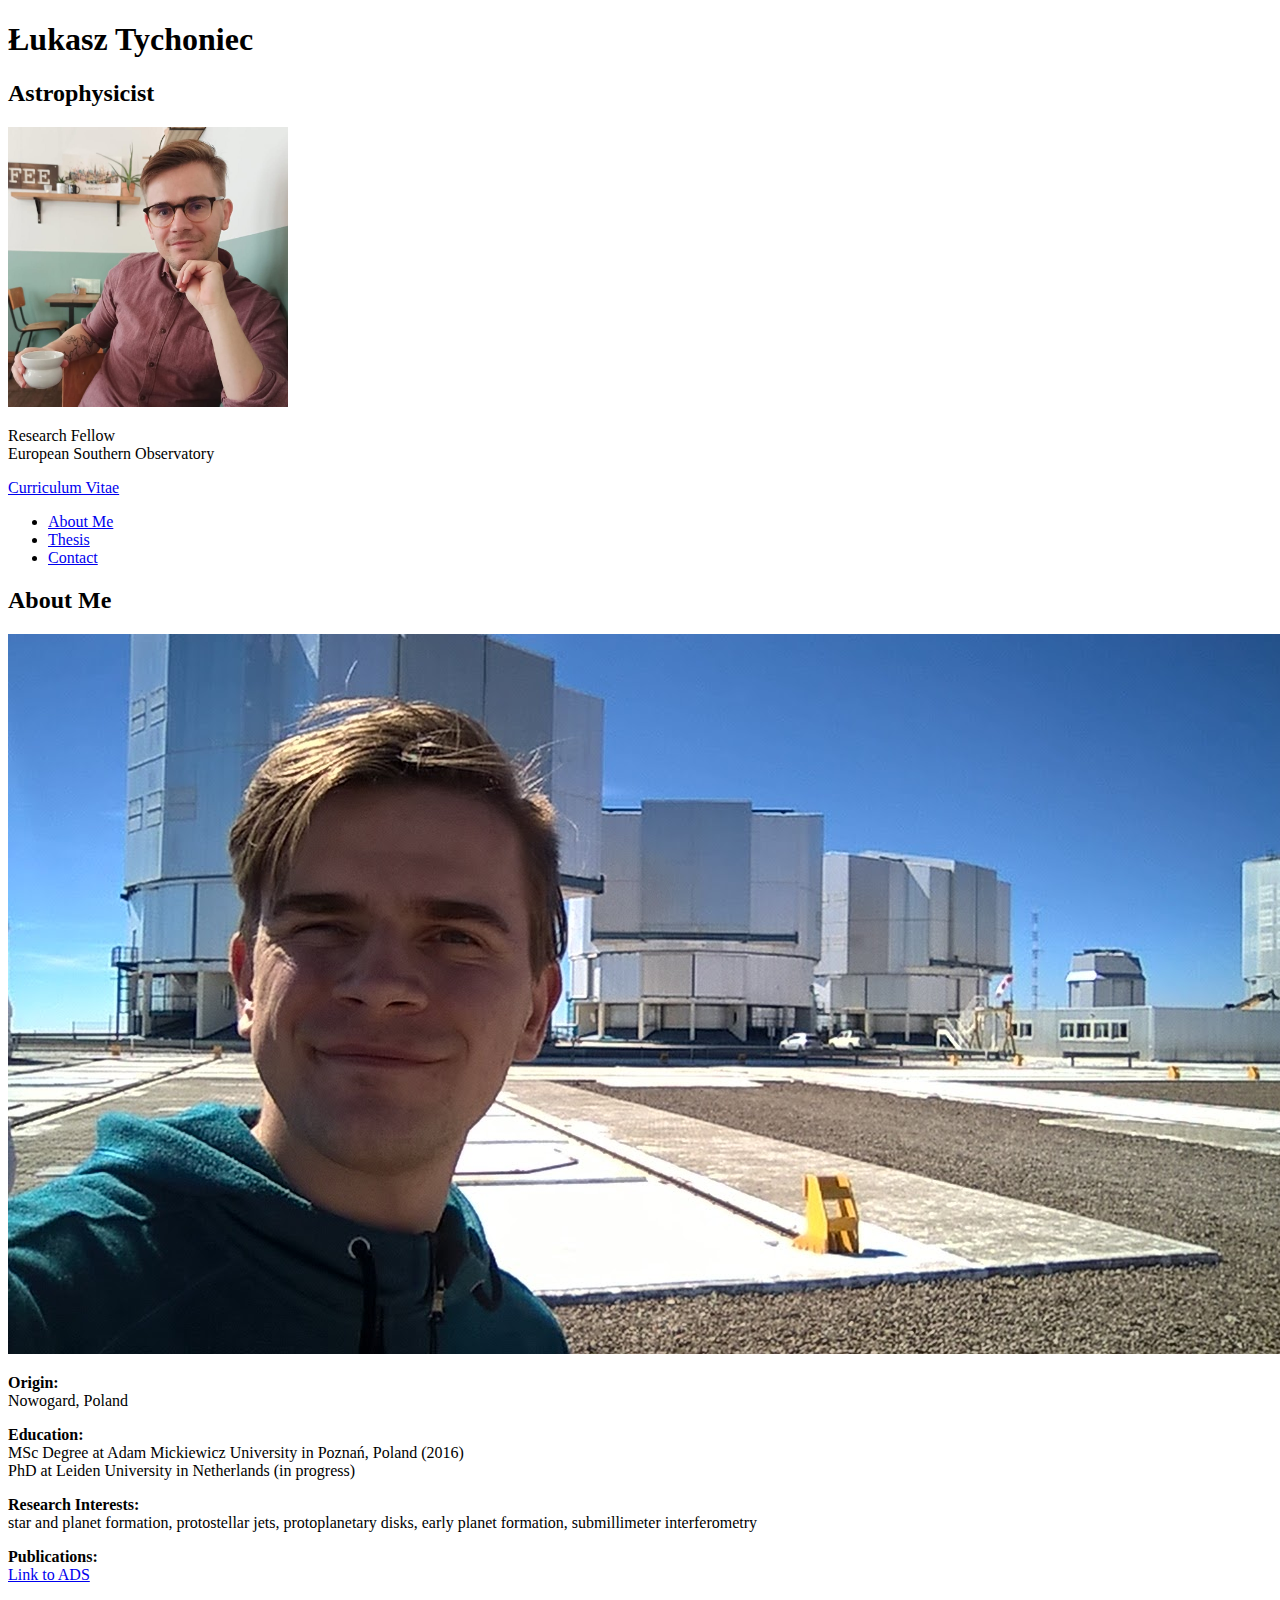
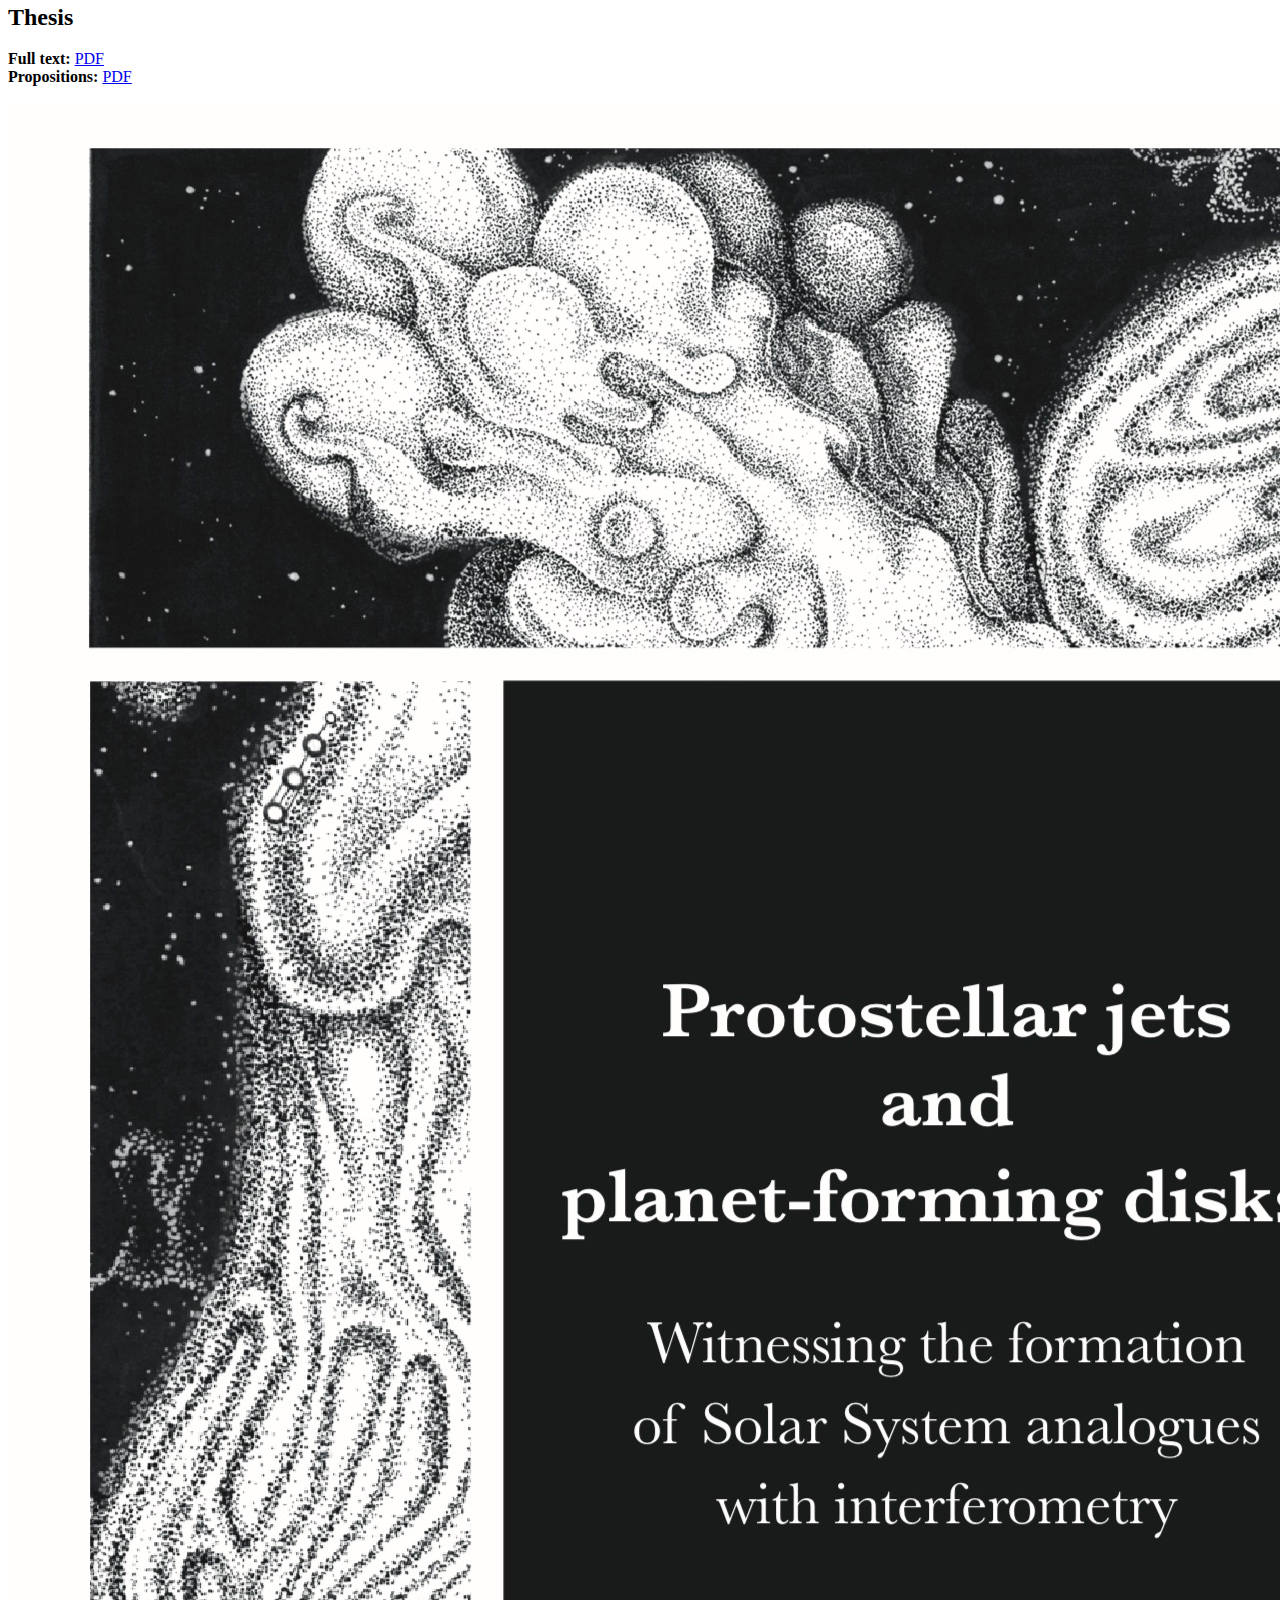
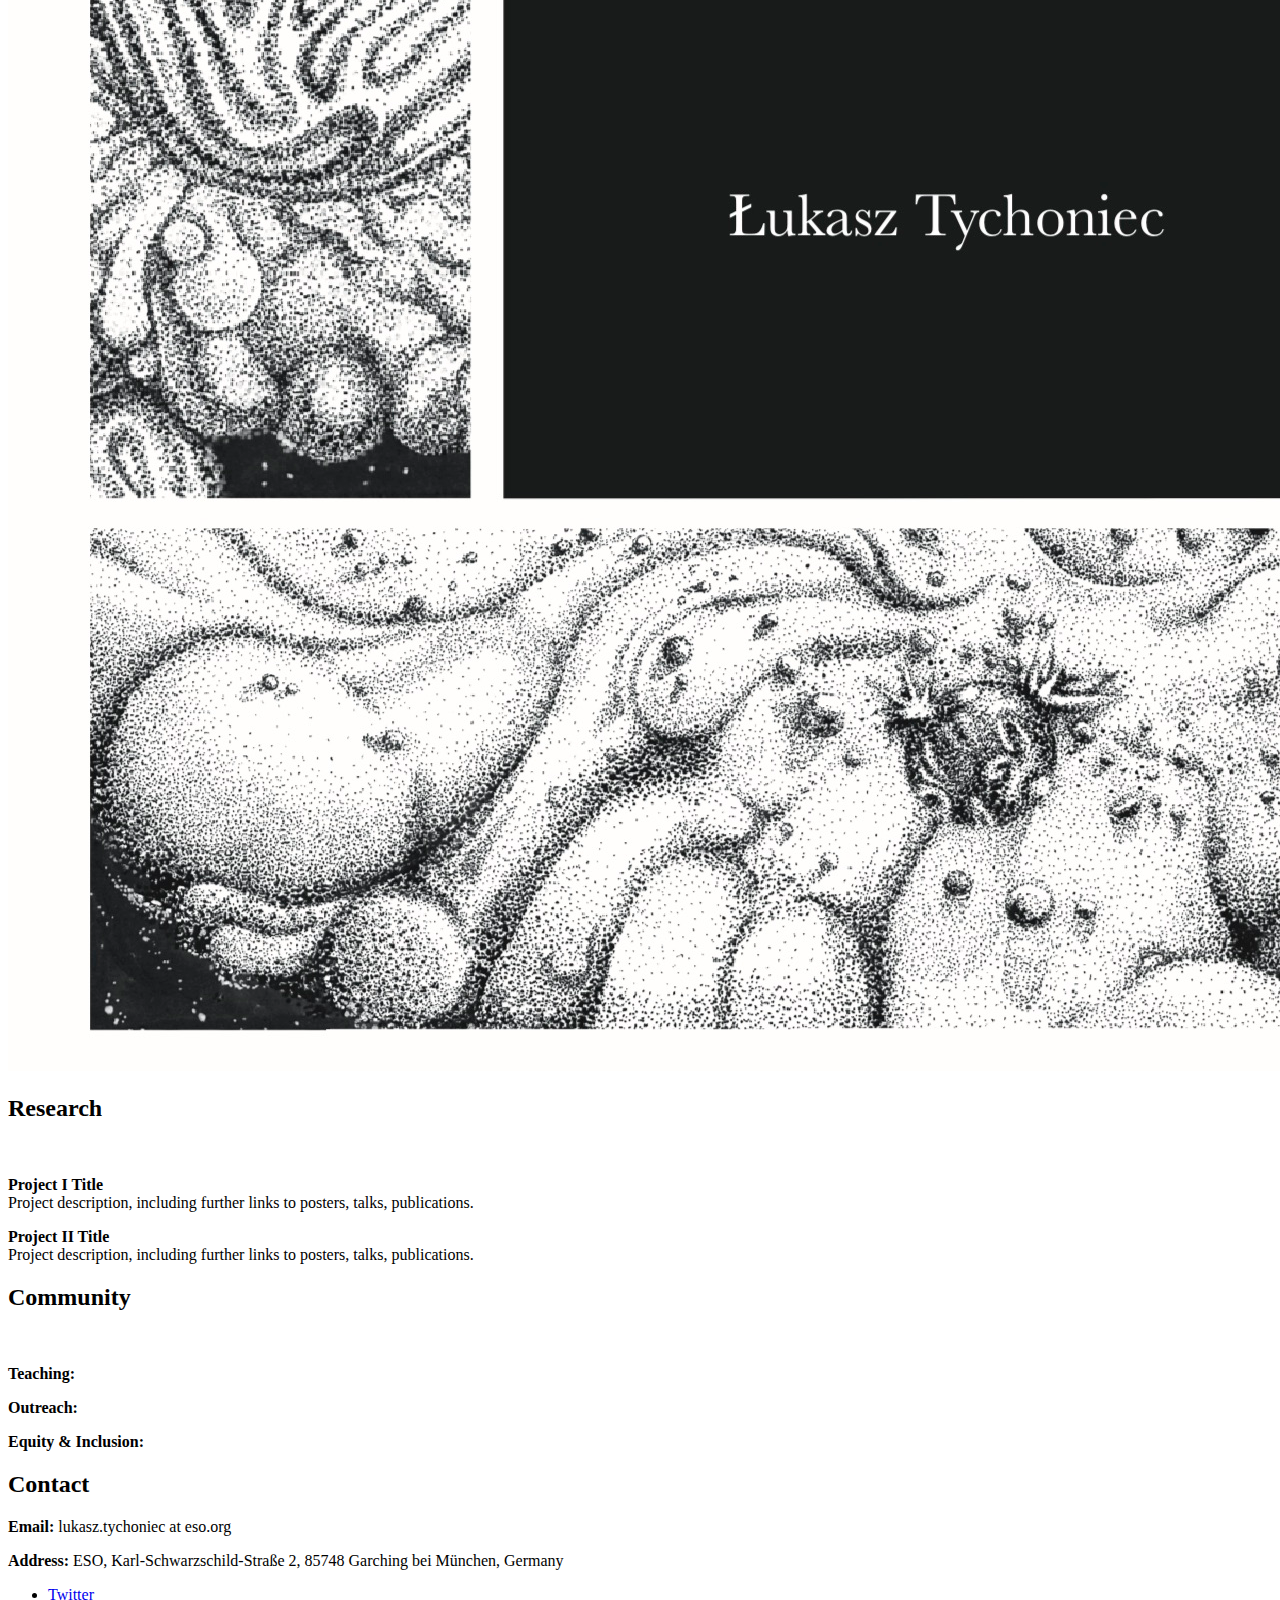
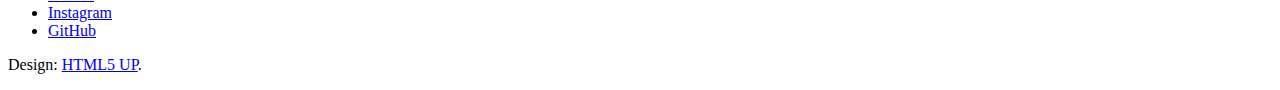
==== commit 0ada7016: "Update index.html" ====
--- a/index.html
+++ b/index.html
@@ -138,30 +138,17 @@
 						<article id="thesis">
 							<h2 class="major">Thesis</h2>
 							<!-- Here is an image that you can customize for this page -->
-							<span class="image main">
-								<img src="images/lukasz_2.jpg" alt=""/>
-							</span>
+							
 							<!-- Here are three paragraphs where you can fill out information about yourself -->
 							<p>
 								<!-- Items contained in <b> tags are bolded! -->
-								<b>Full text:</b> <a href="files/thesis.pdf"> PDF</a> <br>
-								
-							</p>
-							<p>
-								<b>Education:</b> <br>
-								MSc Degree at Adam Mickiewicz University in Poznań, Poland (2016) <br>
-								PhD at Leiden University in Netherlands (in progress)
-							</p>
-								
-							</p>
-							<p>
-								<b>Research Interests:  </b> <br> star and planet formation, protostellar jets, protoplanetary 
-								disks, early planet formation, submillimeter interferometry
-							</p>
-							<p>
-								<b>Publications:</b> <br>
-								<a href="https://ui.adsabs.harvard.edu/search/q=author%3A%22Tychoniec%22&sort=date%20desc%2C%20bibcode%20desc&p_=0"> Link to ADS</a>
-							</p>
+								<b>Full text:</b> <a href="https://drive.google.com/file/d/1xX8Jr1MC6zz3wu6L0npcc84oZJx5FAK4/view?usp=sharing"> PDF</a> <br>
+								<b>Propositions:</b> <a href="files/propositions.pdf"> PDF</a> <br>
+
+							</p>
+							<span class="image main">
+								<img src="images/cover.jpeg" alt=""/>
+							</span>
 						</article>
 				
 						<!-- Here is the "Research" card. -->
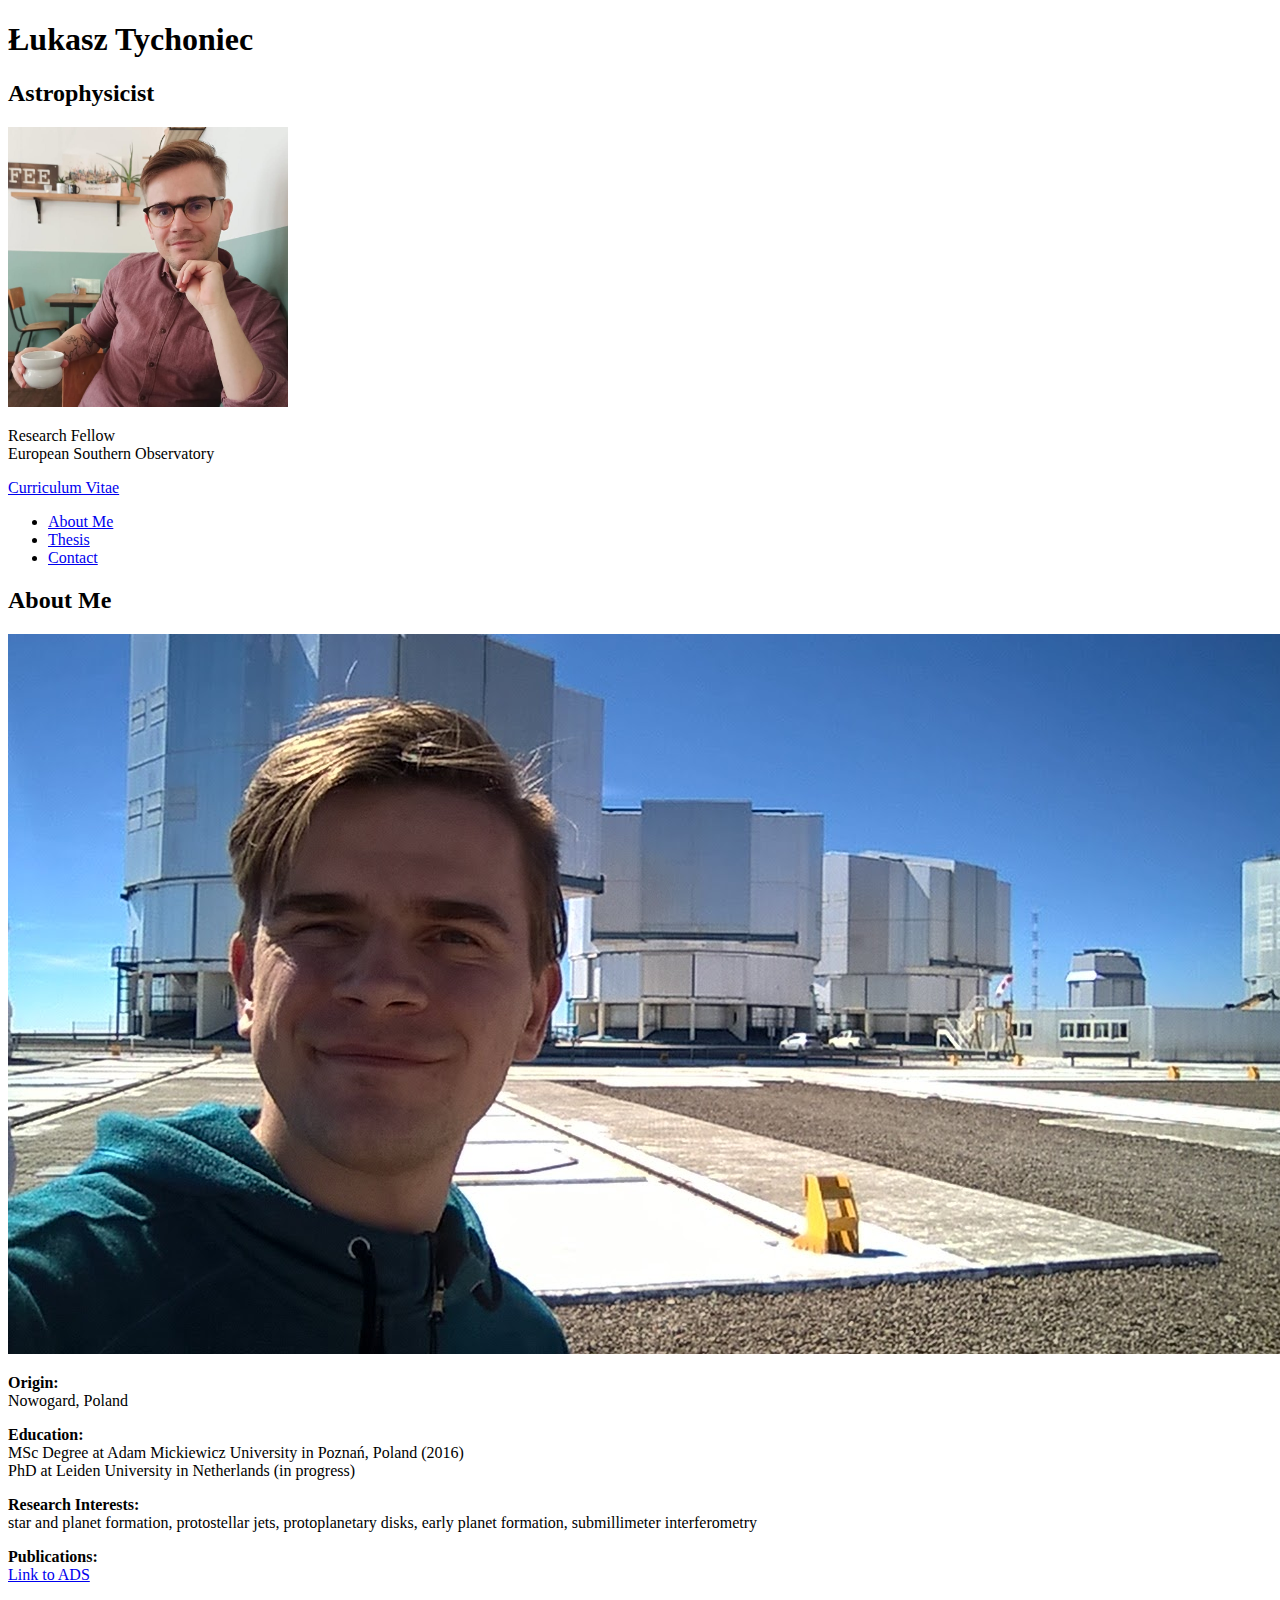
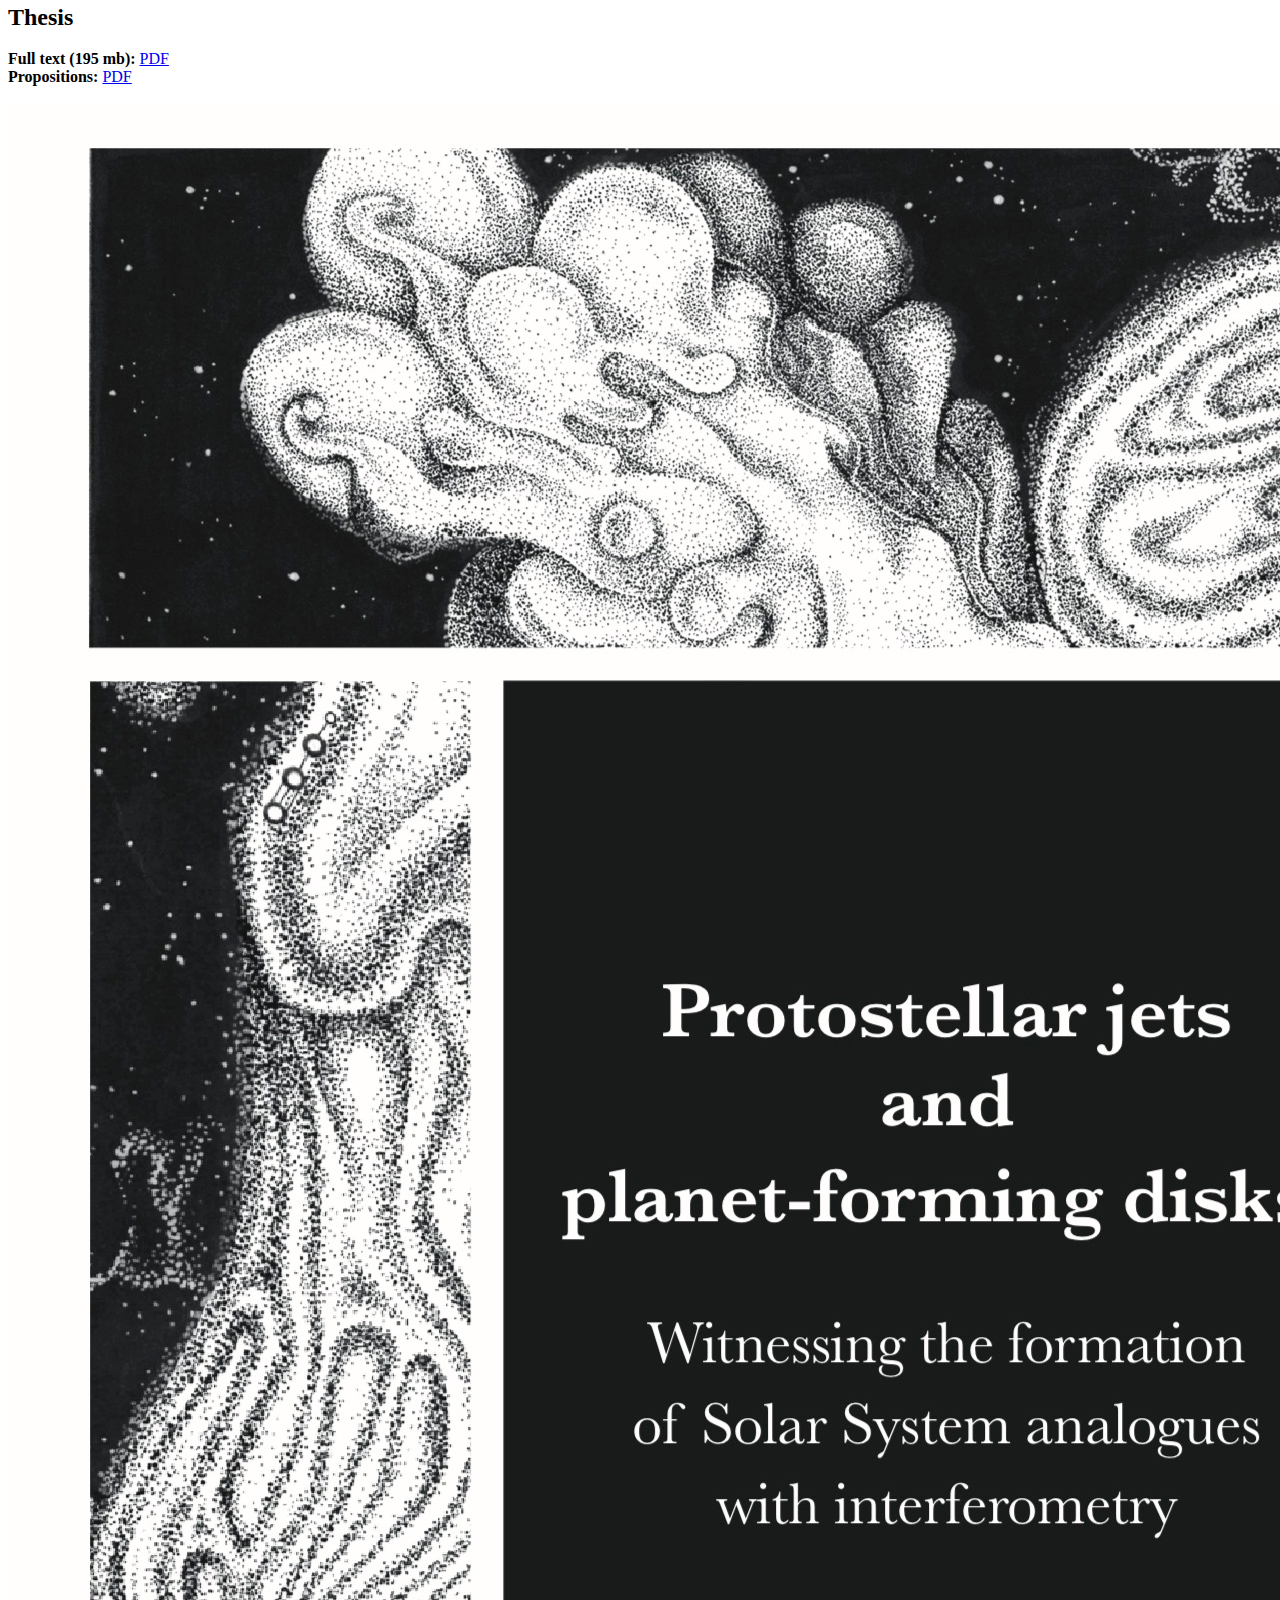
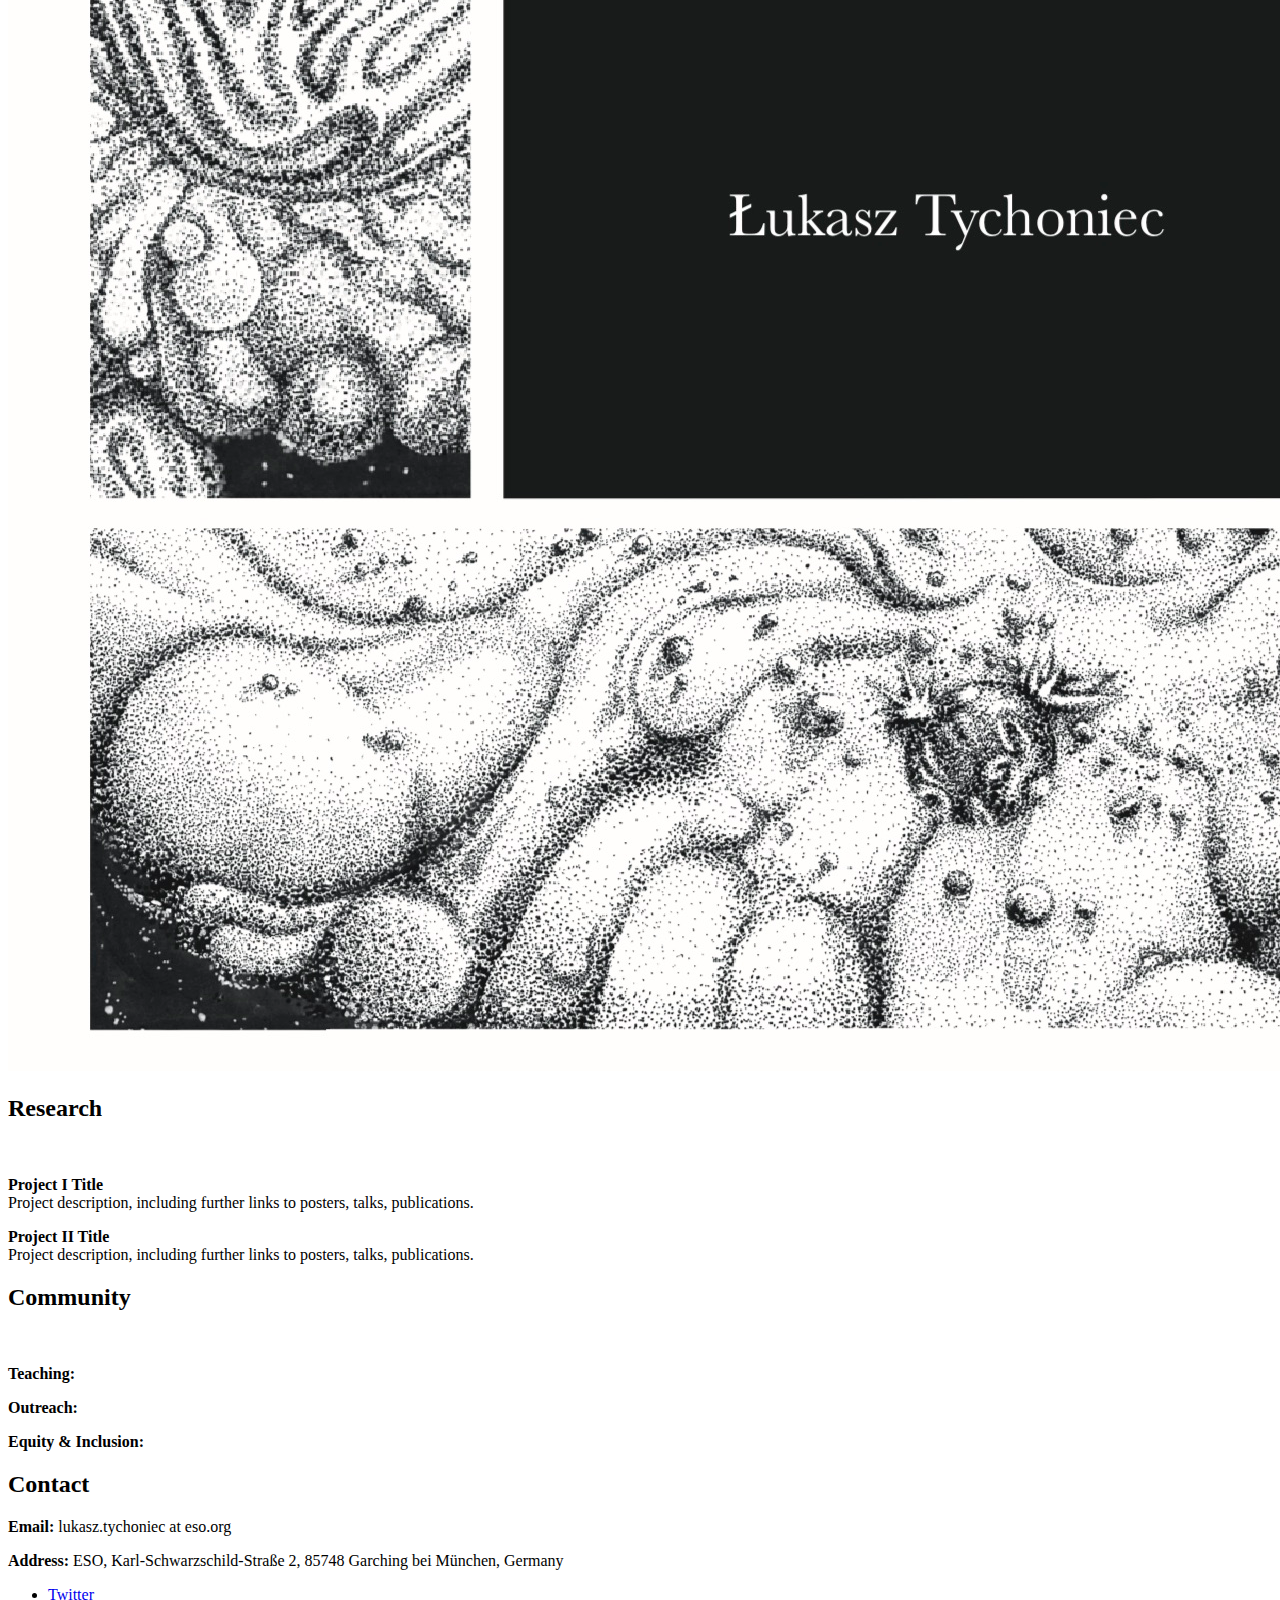
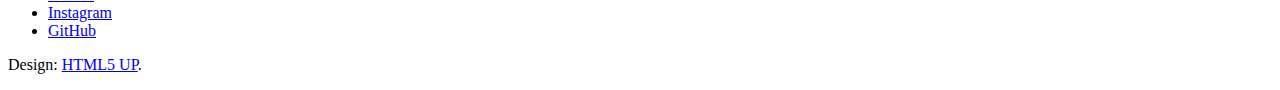
==== commit 47f4d4dc: "Update index.html" ====
--- a/index.html
+++ b/index.html
@@ -142,7 +142,7 @@
 							<!-- Here are three paragraphs where you can fill out information about yourself -->
 							<p>
 								<!-- Items contained in <b> tags are bolded! -->
-								<b>Full text:</b> <a href="https://drive.google.com/file/d/1xX8Jr1MC6zz3wu6L0npcc84oZJx5FAK4/view?usp=sharing"> PDF</a> <br>
+								<b>Full text (195 mb):</b> <a href="https://drive.google.com/file/d/1xX8Jr1MC6zz3wu6L0npcc84oZJx5FAK4/view?usp=sharing"> PDF</a> <br>
 								<b>Propositions:</b> <a href="files/propositions.pdf"> PDF</a> <br>
 
 							</p>
